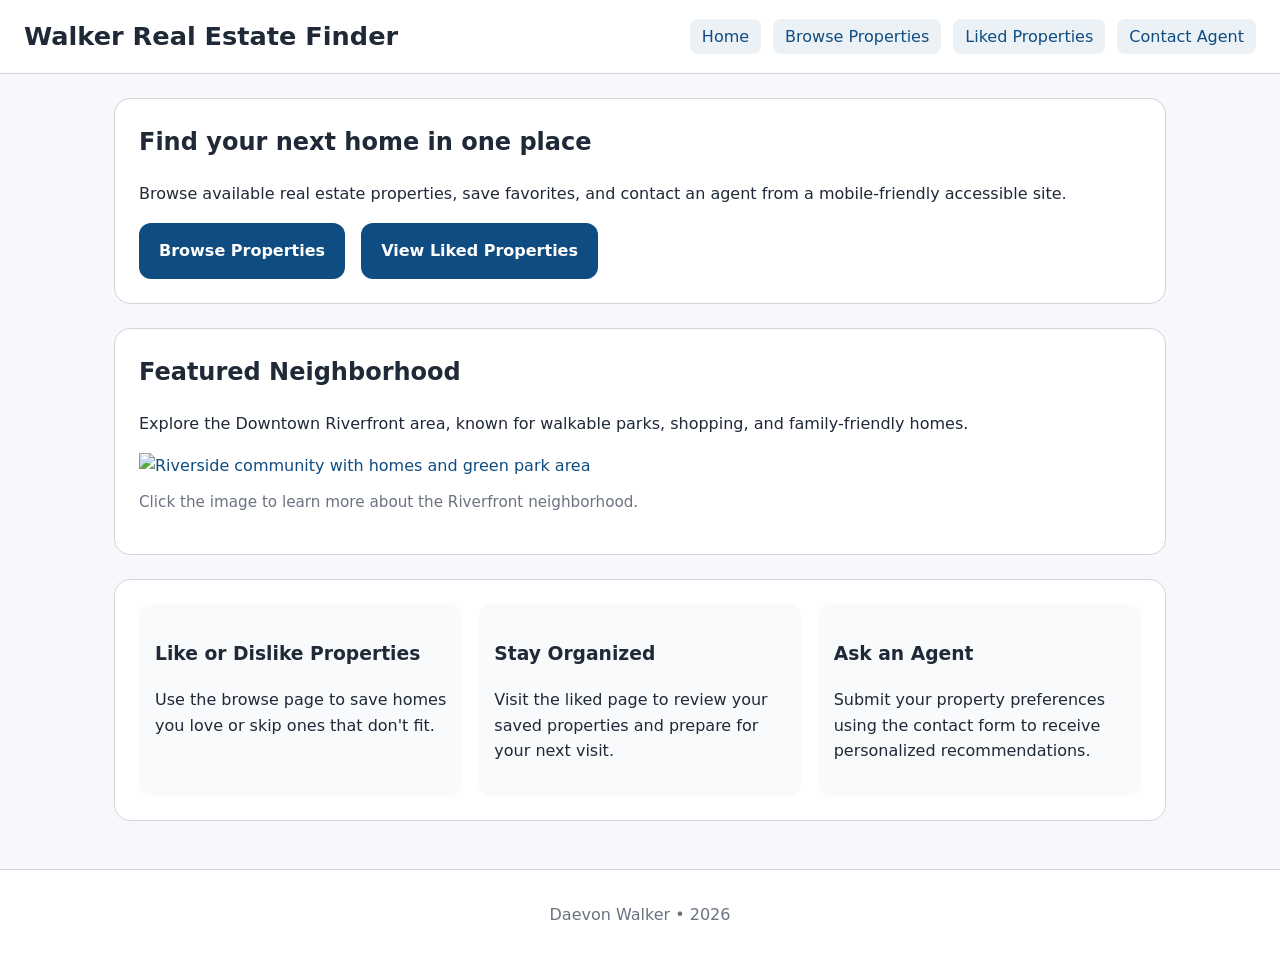
==== index.html @ 5a7be64c "Created application" ====
<!DOCTYPE html>
<html lang="en">
<head>
  <meta charset="UTF-8">
  <meta name="viewport" content="width=device-width, initial-scale=1.0">
  <title>Walker Real Estate Finder</title>
  <link rel="stylesheet" href="style.css">
</head>
<body>
  <header class="site-header">
    <div class="top-bar">
      <h1>Walker Real Estate Finder</h1>
      <nav aria-label="Primary navigation">
        <ul class="site-nav">
          <li><a href="index.html">Home</a></li>
          <li><a href="browse.html">Browse Properties</a></li>
          <li><a href="liked.html">Liked Properties</a></li>
          <li><a href="contact.html">Contact Agent</a></li>
        </ul>
      </nav>
    </div>
  </header>

  <main>
    <section class="hero">
      <h2>Find your next home in one place</h2>
      <p>Browse available real estate properties, save favorites, and contact an agent from a mobile-friendly accessible site.</p>
      <div class="hero-actions">
        <a class="button" href="browse.html">Browse Properties</a>
        <a class="button" href="liked.html">View Liked Properties</a>
      </div>
    </section>

    <section class="featured-property">
      <h2>Featured Neighborhood</h2>
      <p>Explore the Downtown Riverfront area, known for walkable parks, shopping, and family-friendly homes.</p>
      <a href="https://www.example.com/riverfront-neighborhood" target="_blank" rel="noopener noreferrer">
        <img src="https://images.unsplash.com/photo-1505693416388-ac5ce068fe85?auto=format&fit=crop&w=1200&q=80" alt="Riverside community with homes and green park area" />
      </a>
      <p class="image-caption">Click the image to learn more about the Riverfront neighborhood.</p>
    </section>

    <section class="quick-links">
      <article>
        <h3>Like or Dislike Properties</h3>
        <p>Use the browse page to save homes you love or skip ones that don't fit.</p>
      </article>
      <article>
        <h3>Stay Organized</h3>
        <p>Visit the liked page to review your saved properties and prepare for your next visit.</p>
      </article>
      <article>
        <h3>Ask an Agent</h3>
        <p>Submit your property preferences using the contact form to receive personalized recommendations.</p>
      </article>
    </section>
  </main>

  <footer class="site-footer">
    <p>Daevon Walker &bull; 2026</p>
  </footer>
</body>
</html>
---- style.css ----
:root {
  --bg: #f7f8fc;
  --surface: #ffffff;
  --main: #0f4c81;
  --accent: #ff6f61;
  --text: #1f2937;
  --muted: #6b7280;
  --border: #d1d5db;
}

* {
  box-sizing: border-box;
}

body {
  margin: 0;
  font-family: Inter, system-ui, -apple-system, BlinkMacSystemFont, "Segoe UI", sans-serif;
  background: var(--bg);
  color: var(--text);
  line-height: 1.6;
}

img {
  max-width: 100%;
  display: block;
}

a {
  color: var(--main);
  text-decoration: none;
}

a:hover,
a:focus {
  text-decoration: underline;
}

.site-header {
  background: var(--surface);
  border-bottom: 1px solid var(--border);
  padding: 1rem 1.5rem;
  position: sticky;
  top: 0;
  z-index: 10;
}

.top-bar {
  display: flex;
  flex-wrap: wrap;
  align-items: center;
  justify-content: space-between;
  gap: 1rem;
}

.site-header h1 {
  font-size: clamp(1.6rem, 2vw, 2rem);
  margin: 0;
}

.site-nav {
  list-style: none;
  display: flex;
  flex-wrap: wrap;
  gap: 0.75rem;
  padding: 0;
  margin: 0;
}

.site-nav li {
  margin: 0;
}

.site-nav a {
  padding: 0.5rem 0.75rem;
  border-radius: 0.5rem;
  background: rgba(15, 76, 129, 0.08);
}

main {
  padding: 1.5rem;
  max-width: 1100px;
  margin: 0 auto;
}

.hero,
.featured-property,
.quick-links,
.table-section,
.contact-section,
.favorite-tip,
.resource-card {
  background: var(--surface);
  border: 1px solid var(--border);
  border-radius: 1rem;
  padding: 1.5rem;
  margin-bottom: 1.5rem;
}

.hero h2,
.featured-property h2,
.resource-card h3,
.favorite-tip h3,
.contact-section h2 {
  margin-top: 0;
}

.hero-actions {
  display: flex;
  flex-wrap: wrap;
  gap: 1rem;
  margin-top: 1rem;
}

.button,
.submit-button {
  display: inline-flex;
  align-items: center;
  justify-content: center;
  padding: 0.95rem 1.25rem;
  border-radius: 0.75rem;
  border: none;
  background: var(--main);
  color: #fff;
  font-weight: 600;
  cursor: pointer;
}

.button:hover,
.submit-button:hover,
.button:focus,
.submit-button:focus {
  background: #0b3a64;
}

.image-caption {
  margin-top: 0.75rem;
  color: var(--muted);
  font-size: 0.95rem;
}

.quick-links {
  display: grid;
  gap: 1rem;
}

.quick-links article {
  padding: 1rem;
  border-radius: 0.85rem;
  background: #f8fafc;
}

.table-wrapper {
  overflow-x: auto;
}

table {
  width: 100%;
  border-collapse: collapse;
}

thead {
  background: #eef2ff;
}

th,
td {
  padding: 0.9rem 0.75rem;
  border: 1px solid var(--border);
  text-align: left;
  vertical-align: middle;
}

th {
  font-weight: 700;
}

td img {
  border-radius: 0.75rem;
  width: 100%;
  max-width: 120px;
  height: auto;
  object-fit: cover;
}

.like-button,
.dislike-button {
  margin: 0.15rem 0.12rem;
  padding: 0.5rem 0.8rem;
  border: 1px solid var(--border);
  border-radius: 0.75rem;
  background: #fff;
  cursor: pointer;
}

.like-button {
  color: #0f4c81;
}

.dislike-button {
  color: #ef4444;
}

.contact-section form {
  display: grid;
  gap: 1rem;
}

label {
  display: block;
  margin-bottom: 0.35rem;
  font-weight: 600;
}

input,
textarea {
  width: 100%;
  padding: 0.85rem 1rem;
  border: 1px solid var(--border);
  border-radius: 0.75rem;
  background: #fff;
}

fieldset {
  border: 1px solid var(--border);
  border-radius: 0.85rem;
  padding: 1rem;
}

legend {
  padding: 0 0.5rem;
  font-weight: 700;
}

.radio-group {
  display: grid;
  gap: 0.5rem;
}

.radio-group p {
  margin: 0 0 0.5rem;
}

.liked-list {
  min-height: 160px;
}

.liked-property {
  border: 1px solid var(--border);
  border-radius: 1rem;
  padding: 1rem;
  background: #fbfbff;
  margin-bottom: 1rem;
}

.liked-property h3 {
  margin-top: 0;
}

.empty-message {
  margin: 0;
  color: var(--muted);
}

.site-footer {
  padding: 1rem 1.5rem;
  text-align: center;
  color: var(--muted);
  background: #fff;
  border-top: 1px solid var(--border);
}

@media (min-width: 768px) {
  .hero-actions {
    justify-content: flex-start;
  }

  .quick-links {
    grid-template-columns: repeat(3, minmax(0, 1fr));
  }

  .top-bar {
    align-items: center;
  }
}

@media (max-width: 640px) {
  .site-nav {
    flex-direction: column;
    align-items: stretch;
  }

  .hero,
  .featured-property,
  .quick-links,
  .table-section,
  .contact-section,
  .favorite-tip,
  .resource-card {
    padding: 1rem;
  }
}
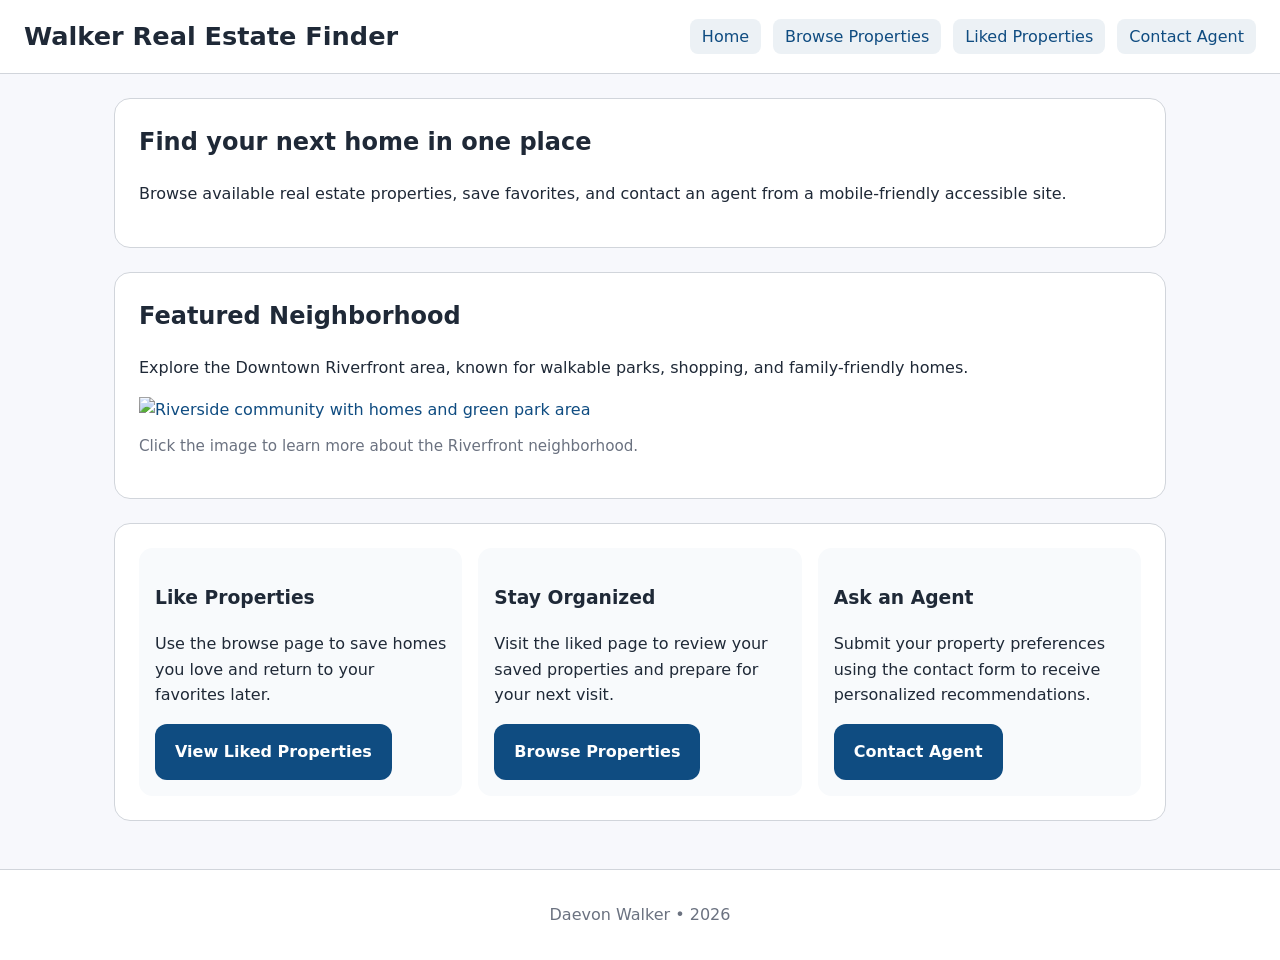
==== commit bef10a73: "Updated application" ====
--- a/index.html
+++ b/index.html
@@ -10,7 +10,8 @@
   <header class="site-header">
     <div class="top-bar">
       <h1>Walker Real Estate Finder</h1>
-      <nav aria-label="Primary navigation">
+      <button class="menu-toggle" type="button" aria-expanded="false" aria-controls="primary-navigation">Menu <span aria-hidden="true">☰</span></button>
+      <nav id="primary-navigation" class="primary-nav" aria-label="Primary navigation">
         <ul class="site-nav">
           <li><a href="index.html">Home</a></li>
           <li><a href="browse.html">Browse Properties</a></li>
@@ -25,10 +26,6 @@
     <section class="hero">
       <h2>Find your next home in one place</h2>
       <p>Browse available real estate properties, save favorites, and contact an agent from a mobile-friendly accessible site.</p>
-      <div class="hero-actions">
-        <a class="button" href="browse.html">Browse Properties</a>
-        <a class="button" href="liked.html">View Liked Properties</a>
-      </div>
     </section>
 
     <section class="featured-property">
@@ -42,16 +39,19 @@
 
     <section class="quick-links">
       <article>
-        <h3>Like or Dislike Properties</h3>
-        <p>Use the browse page to save homes you love or skip ones that don't fit.</p>
+        <h3>Like Properties</h3>
+        <p>Use the browse page to save homes you love and return to your favorites later.</p>
+        <a class="button" href="liked.html">View Liked Properties</a>
       </article>
       <article>
         <h3>Stay Organized</h3>
         <p>Visit the liked page to review your saved properties and prepare for your next visit.</p>
+        <a class="button" href="browse.html">Browse Properties</a>
       </article>
       <article>
         <h3>Ask an Agent</h3>
         <p>Submit your property preferences using the contact form to receive personalized recommendations.</p>
+        <a class="button" href="contact.html">Contact Agent</a>
       </article>
     </section>
   </main>
--- a/style.css
+++ b/style.css
@@ -76,6 +76,25 @@
   background: rgba(15, 76, 129, 0.08);
 }
 
+.menu-toggle {
+  display: none;
+  padding: 0.75rem 1rem;
+  border: 1px solid var(--border);
+  border-radius: 0.75rem;
+  background: #fff;
+  color: var(--text);
+  font-weight: 700;
+  cursor: pointer;
+}
+
+.primary-nav {
+  display: block;
+}
+
+.site-nav.open {
+  display: flex;
+}
+
 main {
   padding: 1.5rem;
   max-width: 1100px;
@@ -151,6 +170,7 @@
 
 .table-wrapper {
   overflow-x: auto;
+  -webkit-overflow-scrolling: touch;
 }
 
 table {
@@ -183,7 +203,7 @@
 }
 
 .like-button,
-.dislike-button {
+.remove-button {
   margin: 0.15rem 0.12rem;
   padding: 0.5rem 0.8rem;
   border: 1px solid var(--border);
@@ -196,7 +216,7 @@
   color: #0f4c81;
 }
 
-.dislike-button {
+.remove-button {
   color: #ef4444;
 }
 
@@ -283,10 +303,49 @@
   }
 }
 
-@media (max-width: 640px) {
+@media (max-width: 767px) {
+  .menu-toggle {
+    display: inline-flex;
+  }
+
+  .primary-nav {
+    display: none;
+    width: 100%;
+  }
+
+  .primary-nav.open {
+    display: block;
+  }
+
   .site-nav {
     flex-direction: column;
+    gap: 0.5rem;
     align-items: stretch;
+    width: 100%;
+    margin: 0;
+  }
+
+  .site-nav a {
+    display: block;
+    width: 100%;
+  }
+
+  .top-bar {
+    flex-wrap: wrap;
+  }
+
+  .table-wrapper {
+    overflow-x: auto;
+  }
+
+  table {
+    width: 100%;
+    min-width: 0;
+  }
+
+  th,
+  td {
+    display: table-cell;
   }
 
   .hero,
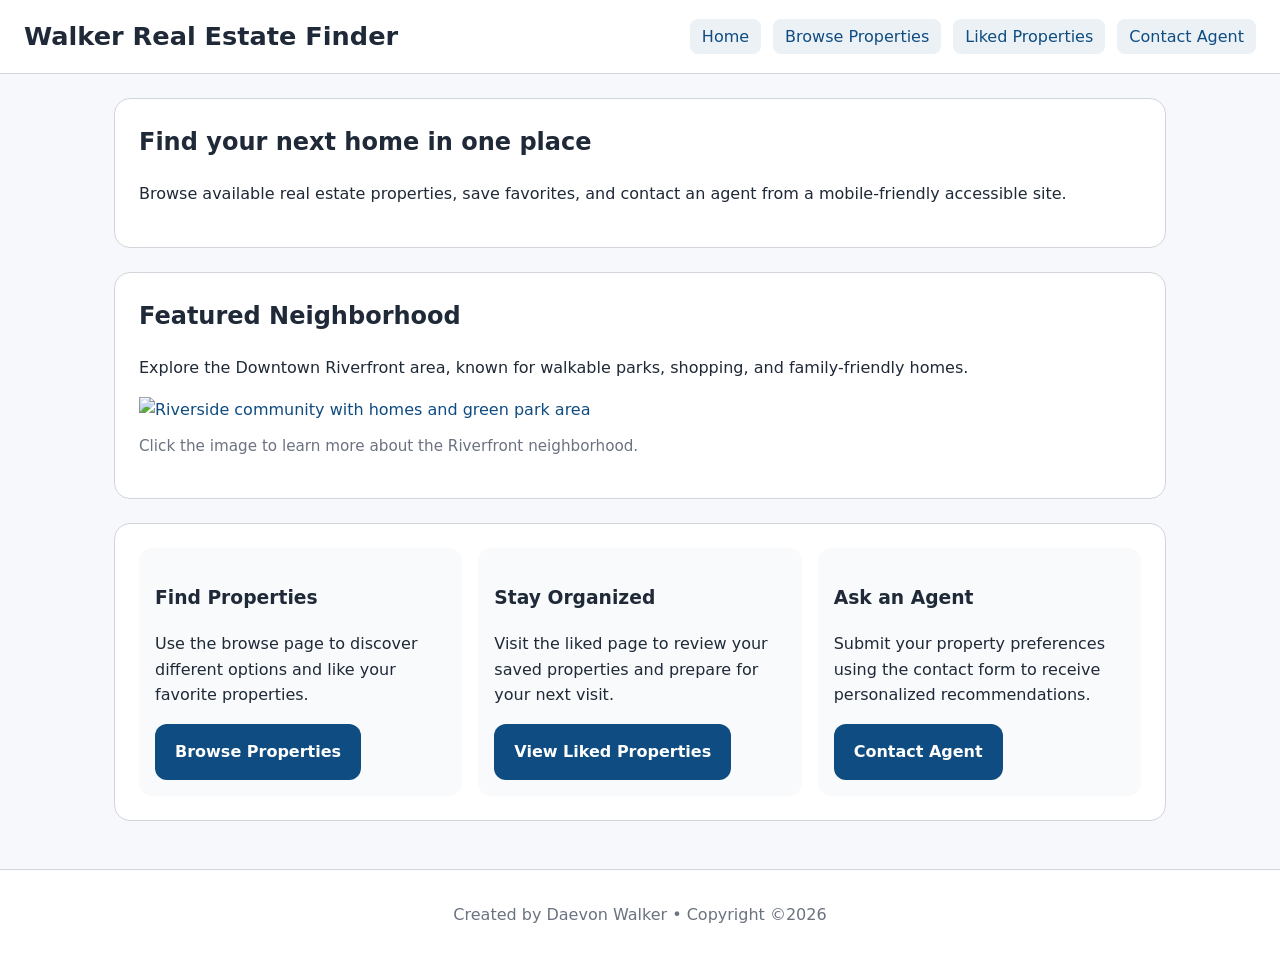
==== commit bb7c3d70: "Finishing touches" ====
--- a/index.html
+++ b/index.html
@@ -10,7 +10,6 @@
   <header class="site-header">
     <div class="top-bar">
       <h1>Walker Real Estate Finder</h1>
-      <button class="menu-toggle" type="button" aria-expanded="false" aria-controls="primary-navigation">Menu <span aria-hidden="true">☰</span></button>
       <nav id="primary-navigation" class="primary-nav" aria-label="Primary navigation">
         <ul class="site-nav">
           <li><a href="index.html">Home</a></li>
@@ -39,14 +38,14 @@
 
     <section class="quick-links">
       <article>
-        <h3>Like Properties</h3>
-        <p>Use the browse page to save homes you love and return to your favorites later.</p>
-        <a class="button" href="liked.html">View Liked Properties</a>
+        <h3>Find Properties</h3>
+        <p>Use the browse page to discover different options and like your favorite properties.</p>
+        <a class="button" href="browse.html">Browse Properties</a>
       </article>
       <article>
         <h3>Stay Organized</h3>
         <p>Visit the liked page to review your saved properties and prepare for your next visit.</p>
-        <a class="button" href="browse.html">Browse Properties</a>
+        <a class="button" href="liked.html">View Liked Properties</a>
       </article>
       <article>
         <h3>Ask an Agent</h3>
@@ -57,7 +56,7 @@
   </main>
 
   <footer class="site-footer">
-    <p>Daevon Walker &bull; 2026</p>
+    <p>Created by Daevon Walker &bull; Copyright &copy;2026</p>
   </footer>
 </body>
 </html>
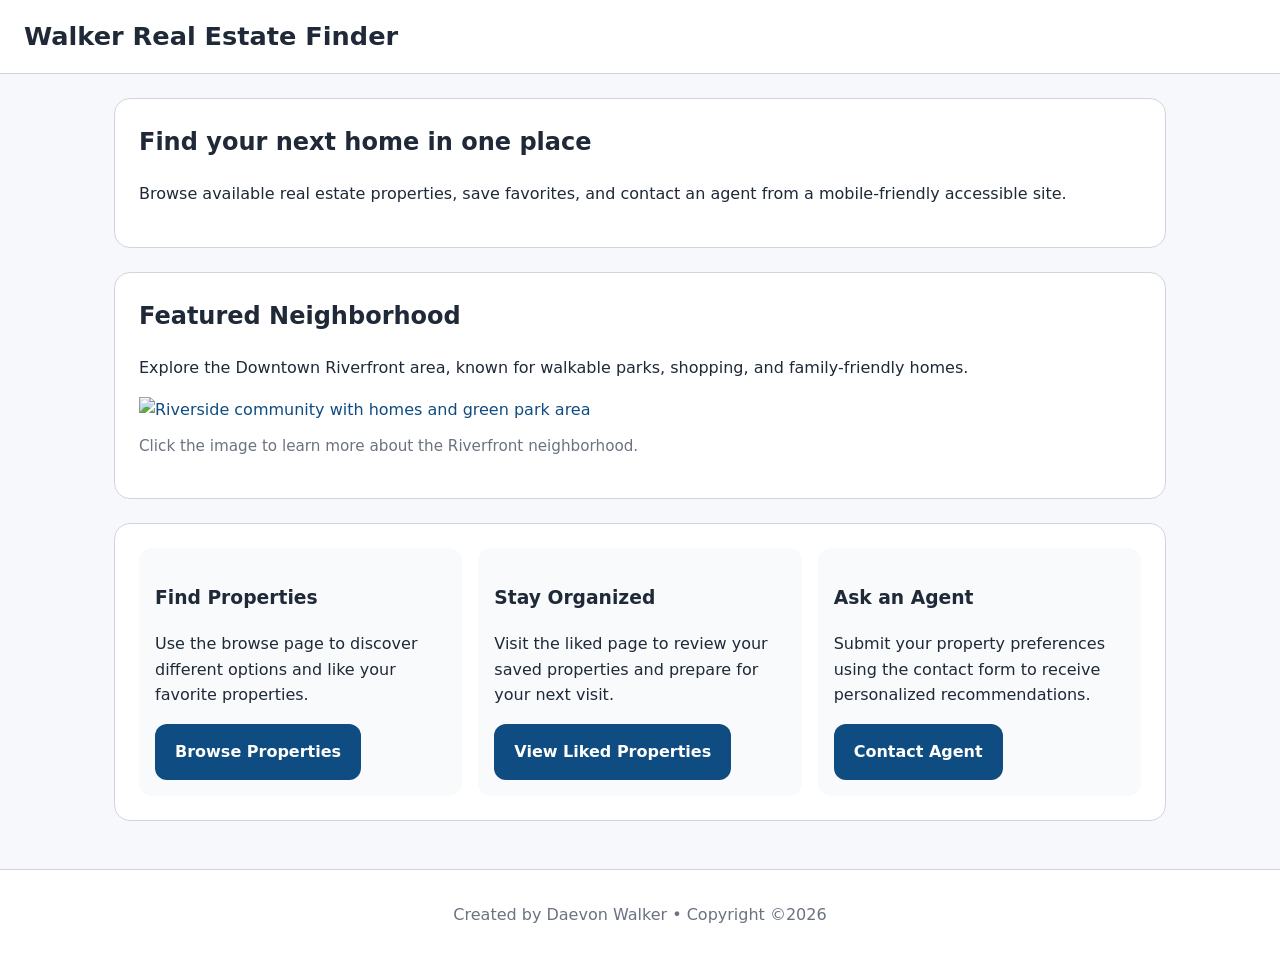
==== commit 9e30cc9f: "Removed Java" ====
--- a/index.html
+++ b/index.html
@@ -10,14 +10,17 @@
   <header class="site-header">
     <div class="top-bar">
       <h1>Walker Real Estate Finder</h1>
-      <nav id="primary-navigation" class="primary-nav" aria-label="Primary navigation">
-        <ul class="site-nav">
-          <li><a href="index.html">Home</a></li>
-          <li><a href="browse.html">Browse Properties</a></li>
-          <li><a href="liked.html">Liked Properties</a></li>
-          <li><a href="contact.html">Contact Agent</a></li>
-        </ul>
-      </nav>
+      <details class="mobile-nav">
+        <summary class="menu-toggle" aria-controls="primary-navigation">Menu <span aria-hidden="true">☰</span></summary>
+        <nav id="primary-navigation" class="primary-nav" aria-label="Primary navigation">
+          <ul class="site-nav">
+            <li><a href="index.html">Home</a></li>
+            <li><a href="browse.html">Browse Properties</a></li>
+            <li><a href="liked.html">Liked Properties</a></li>
+            <li><a href="contact.html">Contact Agent</a></li>
+          </ul>
+        </nav>
+      </details>
     </div>
   </header>
 
--- a/style.css
+++ b/style.css
@@ -85,6 +85,19 @@
   color: var(--text);
   font-weight: 700;
   cursor: pointer;
+  list-style: none;
+}
+
+.menu-toggle::-webkit-details-marker {
+  display: none;
+}
+
+.mobile-nav {
+  display: contents;
+}
+
+.mobile-nav > .primary-nav {
+  display: block;
 }
 
 .primary-nav {
@@ -178,6 +191,15 @@
   border-collapse: collapse;
 }
 
+caption {
+  display: block;
+  margin-bottom: 0.75rem;
+  color: var(--muted);
+  text-align: left;
+  font-size: 1rem;
+  line-height: 1.6;
+}
+
 thead {
   background: #eef2ff;
 }
@@ -204,6 +226,9 @@
 
 .like-button,
 .remove-button {
+  display: inline-flex;
+  align-items: center;
+  justify-content: center;
   margin: 0.15rem 0.12rem;
   padding: 0.5rem 0.8rem;
   border: 1px solid var(--border);
@@ -258,6 +283,15 @@
 
 .radio-group p {
   margin: 0 0 0.5rem;
+}
+
+.move-in-date-container {
+  display: none;
+  margin-top: 0.75rem;
+}
+
+.radio-group:has(input[value="other"]:checked) .move-in-date-container {
+  display: block;
 }
 
 .liked-list {
@@ -308,12 +342,17 @@
     display: inline-flex;
   }
 
-  .primary-nav {
+  .mobile-nav {
+    display: block;
+    width: 100%;
+  }
+
+  .mobile-nav > .primary-nav {
     display: none;
     width: 100%;
   }
 
-  .primary-nav.open {
+  .mobile-nav[open] > .primary-nav {
     display: block;
   }
 
@@ -335,17 +374,59 @@
   }
 
   .table-wrapper {
-    overflow-x: auto;
+    overflow-x: visible;
   }
 
   table {
+    display: block;
     width: 100%;
     min-width: 0;
-  }
-
+    border-collapse: separate;
+    border-spacing: 0 0.75rem;
+  }
+
+  thead {
+    display: none;
+  }
+
+  tbody,
+  tr,
   th,
   td {
-    display: table-cell;
+    display: block;
+  }
+
+  tr {
+    margin-bottom: 0.75rem;
+    border: 1px solid var(--border);
+    border-radius: 1rem;
+    background: #fff;
+    overflow: hidden;
+  }
+
+  td {
+    display: flex;
+    align-items: center;
+    gap: 0.75rem;
+    padding: 0.75rem 1rem;
+    border: 0;
+    border-bottom: 1px solid var(--border);
+    text-align: left;
+  }
+
+  td:last-child {
+    border-bottom: 0;
+  }
+
+  td::before {
+    content: attr(data-label);
+    flex: 0 0 6rem;
+    font-weight: 700;
+    color: var(--muted);
+  }
+
+  td img {
+    max-width: 100px;
   }
 
   .hero,
